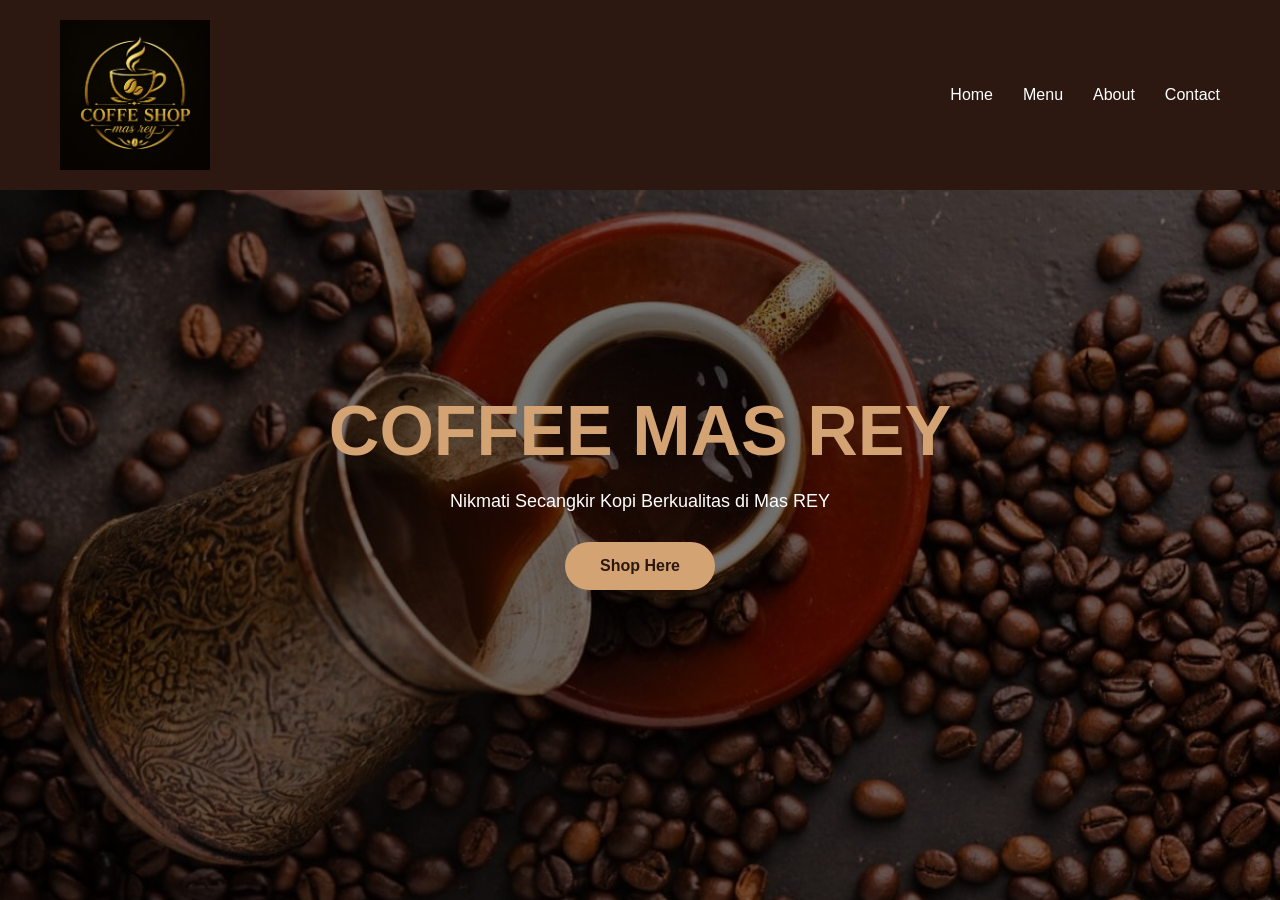
==== rey.html/index.html @ f0010bac "Initial commit" ====
<!DOCTYPE html>
<html lang="id">

<head>
  <meta charset="UTF-8">
  <meta name="viewport" content="width=device-width, initial-scale=1.0">
  <title>Coffee MAS REY</title>
  <link rel="stylesheet" href="style.css">
</head>

<body>

  <header>
    <div class="container">
      <div class="logo">
        <img src="logo.jpeg" alt="Coffee Mas Rey">
      </div>
      <nav>
        <ul>
          <li><a href="index.html">Home</a></li>
          <li><a href="menu.html">Menu</a></li>

          </a></li>
          <li><a href="about.html">About</a></li>
          <li><a href="contact.html">Contact</a></li>
        </ul>
      </nav>
    </div>
  </header>

  <section class="hero">
    <div class="container">
      <div class="hero-content">
        <h1>COFFEE MAS REY</h1>
        <p>Nikmati Secangkir Kopi Berkualitas di Mas REY</p>
        <a href="#" class="btn">Shop Here</a>
      </div>
    </div>
  </section>


</body>

</html>
---- rey.html/style.css ----
*{
    margin:0;
    padding:0;
    box-sizing:border-box;
}

body{
    font-family:Arial, Helvetica, sans-serif;
    background:#F5EDE4;
}

.container{
    max-width:1200px;
    margin:auto;
    padding:0 20px;
}

/* ===== HEADER ===== */
header{
    background:#2C1810;
    position:fixed;
    top:0;
    width:100%;
    z-index:1000;
    padding:20px 0;
}

header .container{
    display:flex;
    justify-content:space-between;
    align-items:center;
}

.logo img{
    width: 150px;;
    height:auto;
    display:block;
}


nav ul{
    display:flex;
    list-style:none;
    gap:30px;
}

nav ul li a{
    color:#fff;
    text-decoration:none;
    transition:.3s;
}

nav ul li a:hover{
    color:#D4A373;
}

.hero{
    min-height:100vh;
    display:flex;
    align-items:center;
    justify-content:center;
    text-align:center;
    padding-top:80px;

    background:
    linear-gradient(rgba(0,0,0,.55),rgba(0,0,0,.55)),
    url("fotokopi.jpeg");

    background-size:cover;
    background-position:center;
    background-repeat:no-repeat;
}

.hero-content h1{
    color:#D4A373;
    font-size:70px;
    margin-bottom:20px;
}

.hero-content p{
    color:#fff;
    font-size:18px;
    margin-bottom:30px;
}

/* ===== BUTTON ===== */
.btn{
    display:inline-block;
    background:#D4A373;
    color:#2C1810;
    text-decoration:none;
    padding:15px 35px;
    border-radius:30px;
    font-weight:bold;
    transition:.3s;
}

.btn:hover{
    background:#E8C49A;
    transform:scale(1.05);
}

/* ===== PRODUK ===== */
.products{
    padding:80px 0;
}

.section-title{
    text-align:center;
    font-size:40px;
    margin-bottom:40px;
    color:#2C1810;
}

.product-grid{
    display:grid;
    grid-template-columns:repeat(2,1fr);
    gap:30px;
}

.product-card{
    background:#fff;
    border-radius:15px;
    overflow:hidden;
    text-align:center;
    box-shadow:0 5px 20px rgba(0,0,0,.15);
    transition:.3s;
}

.product-card:hover{
    transform:translateY(-10px);
}

.product-image{
    height:250px;
    overflow:hidden;
}

.product-image img{
    width:100%;
    height:100%;
    object-fit:cover;
    transition:.3s;
}

.product-card:hover img{
    transform:scale(1.1);
}

.product-card h3{
    margin:20px 0 10px;
    color:#2C1810;
}

.product-desc{
    color:#666;
    padding:0 20px 20px;
}

/* ===== JAM BUKA ===== */
.jam-buka{
    background:#3E2723;
    padding:30px 0;
}

.jam-wrapper{
    display:flex;
    justify-content:center;
    align-items:center;
    gap:20px;
}

   .jam-icon{
    display: flex;
    align-items: center;
    gap: 15px;
    color: white;
    font-size: 20px;
}

.jam-text h3{
    color: #D4A373;
    margin: 0;
}

.jam-text p{
    margin: 0;
    color: white;
}

.jam-text{
    color:#fff;
}

.jam-text h3{
    color:#D4A373;
    margin-bottom:5px;
}

.jam-text p{
    line-height:1.6;
}

/* ===== FOOTER ===== */
footer{
    background:#2C1810;
    color:#fff;
    text-align:center;
    padding:25px;
}

/* ===== RESPONSIVE ===== */
@media(max-width:768px){

.hero-content h1{
    font-size:45px;
}

.product-grid{
    grid-template-columns:1fr;
}

header .container{
    flex-direction:column;
}

nav ul{
    margin-top:15px;
    gap:15px;
}

.jam-wrapper
    flex-direction:column;
    text-align:center;
}



    /* ===== ABOUT ===== */

.about{
    width: 80%;
    max-width: 900px;
    margin: 120px auto 50px;
    padding: 40px;
    border-radius: 15px;
}

.about h1{
    text-align: center;
    color: #2C1810;
    margin-bottom: 20px;
}

.about h2{
    color: #D4A373;
    margin-top: 30px;
}

.about img{
    width: 70%;
    max-width: 700px;
    display: block;
    margin: 20px auto;
    border-radius: 15px;
}

.about p{
    text-align: justify;
    line-height: 1.8;
    font-size: 17px;
    color: #555;
}
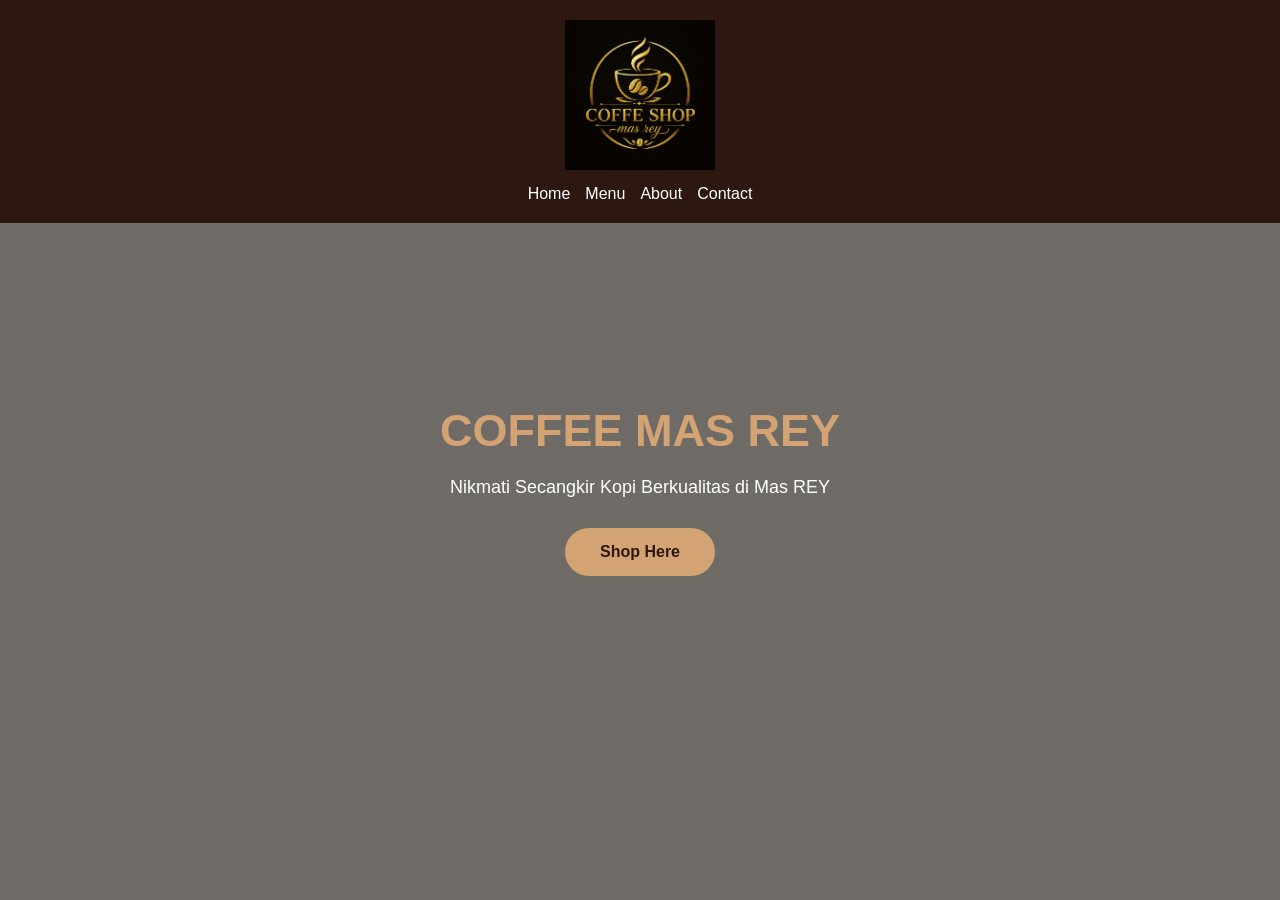
==== commit 3703eee7: "merapihkan folder supaya terstruktur" ====
--- a/rey.html/index.html
+++ b/rey.html/index.html
@@ -5,7 +5,7 @@
   <meta charset="UTF-8">
   <meta name="viewport" content="width=device-width, initial-scale=1.0">
   <title>Coffee MAS REY</title>
-  <link rel="stylesheet" href="style.css">
+  <link rel="stylesheet" href="css/style.css">
 </head>
 
 <body>
@@ -13,7 +13,7 @@
   <header>
     <div class="container">
       <div class="logo">
-        <img src="logo.jpeg" alt="Coffee Mas Rey">
+        <img src="img/logo.jpeg" alt="Coffee Mas Rey">
       </div>
       <nav>
         <ul>
--- a/rey.html/css/style.css
+++ b/rey.html/css/style.css
@@ -0,0 +1,399 @@
+
+*{
+    margin:0;
+    padding:0;
+    box-sizing:border-box;
+}
+
+body{
+    font-family:Arial, Helvetica, sans-serif;
+    background:#F5EDE4;
+}
+
+.container{
+    max-width:1200px;
+    margin:auto;
+    padding:0 20px;
+}
+
+/* ===== HEADER ===== */
+header{
+    background:#2C1810;
+    position:fixed;
+    top:0;
+    width:100%;
+    z-index:1000;
+    padding:20px 0;
+}
+
+header .container{
+    display:flex;
+    justify-content:space-between;
+    align-items:center;
+}
+
+.logo img{
+    width: 150px;;
+    height:auto;
+    display:block;
+}
+
+
+nav ul{
+    display:flex;
+    list-style:none;
+    gap:30px;
+}
+
+nav ul li a{
+    color:#fff;
+    text-decoration:none;
+    transition:.3s;
+}
+
+nav ul li a:hover{
+    color:#D4A373;
+}
+
+.hero{
+    min-height:100vh;
+    display:flex;
+    align-items:center;
+    justify-content:center;
+    text-align:center;
+    padding-top:80px;
+
+    background:
+    linear-gradient(rgba(0,0,0,.55),rgba(0,0,0,.55)),
+    url(/img/fotokopi.jpeg);
+
+    background-size:cover;
+    background-position:center;
+    background-repeat:no-repeat;
+}
+
+.hero-content h1{
+    color:#D4A373;
+    font-size:70px;
+    margin-bottom:20px;
+}
+
+.hero-content p{
+    color:#fff;
+    font-size:18px;
+    margin-bottom:30px;
+}
+
+/* ===== BUTTON ===== */
+.btn{
+    display:inline-block;
+    background:#D4A373;
+    color:#2C1810;
+    text-decoration:none;
+    padding:15px 35px;
+    border-radius:30px;
+    font-weight:bold;
+    transition:.3s;
+}
+
+.btn:hover{
+    background:#E8C49A;
+    transform:scale(1.05);
+}
+
+/* ===== PRODUK ===== */
+.products{
+    padding:80px 0;
+}
+
+.section-title{
+    text-align:center;
+    font-size:40px;
+    margin-bottom:40px;
+    color:#2C1810;
+}
+
+.product-grid{
+    display:grid;
+    grid-template-columns:repeat(2,1fr);
+    gap:30px;
+}
+
+.product-card{
+    background:#fff;
+    border-radius:15px;
+    overflow:hidden;
+    text-align:center;
+    box-shadow:0 5px 20px rgba(0,0,0,.15);
+    transition:.3s;
+}
+
+.product-card:hover{
+    transform:translateY(-10px);
+}
+
+.product-image{
+    height:250px;
+    overflow:hidden;
+}
+
+.product-image img{
+    width:100%;
+    height:100%;
+    object-fit:cover;
+    transition:.3s;
+}
+
+.product-card:hover img{
+    transform:scale(1.1);
+}
+
+.product-card h3{
+    margin:20px 0 10px;
+    color:#2C1810;
+}
+
+.product-desc{
+    color:#666;
+    padding:0 20px 20px;
+}
+
+/* ===== JAM BUKA ===== */
+.jam-buka{
+    background:#3E2723;
+    padding:30px 0;
+}
+
+.jam-wrapper{
+    display:flex;
+    justify-content:center;
+    align-items:center;
+    gap:20px;
+}
+
+   .jam-icon{
+    display: flex;
+    align-items: center;
+    gap: 15px;
+    color: white;
+    font-size: 20px;
+}
+
+.jam-text h3{
+    color: #D4A373;
+    margin: 0;
+}
+
+.jam-text p{
+    margin: 0;
+    color: white;
+}
+
+.jam-text{
+    color:#fff;
+}
+
+.jam-text h3{
+    color:#D4A373;
+    margin-bottom:5px;
+}
+
+.jam-text p{
+    line-height:1.6;
+}
+
+/* ===== FOOTER ===== */
+footer{
+    background:#2C1810;
+    color:#fff;
+    text-align:center;
+    padding:25px;
+}
+
+/* ===== RESPONSIVE ===== */
+@media(max-width:768px){
+}
+
+.hero-content h1{
+    font-size:45px;
+}
+
+.product-grid{
+    grid-template-columns:1fr;
+}
+
+header .container{
+    flex-direction:column;
+}
+
+nav ul{
+    margin-top:15px;
+    gap:15px;
+}
+
+.jam-wrapper
+    flex-direction:column;
+    text-align:center;
+}
+
+
+
+    /* ===== ABOUT ===== */
+
+.about{
+    width: 80%;
+    max-width: 900px;
+    margin: 120px auto 50px;
+    padding: 40px;
+    border-radius: 15px;
+}
+
+.about h1{
+    text-align: center;
+    color: #2C1810;
+    margin-bottom: 20px;
+}
+
+.about h2{
+    color: #D4A373;
+    margin-top: 30px;
+}
+
+.about img{
+    width: 70%;
+    max-width: 700px;
+    display: block;
+    margin: 20px auto;
+    border-radius: 15px;
+}
+
+.about p{
+    text-align: justify;
+    line-height: 1.8;
+    font-size: 17px;
+    color: #555;
+}
+.contact{
+    padding: 120px 20px;
+}
+
+.contact .container{
+    max-width: 700px;
+    margin: auto;
+    background: white;
+    padding: 30px;
+    border-radius: 10px;
+}
+
+.contact h1{
+    text-align: center;
+    margin-bottom: 20px;
+}
+
+.contact input,
+.contact textarea{
+    width: 100%;
+    padding: 12px;
+    margin: 10px 0;
+}
+
+.contact button{
+    background: #c89b3c;
+    color: white;
+    border: none;
+    padding: 12px 25px;
+    border-radius: 5px;
+    cursor: pointer;
+}
+
+/* ===== MENU ===== */
+
+.menu-section{
+    padding:80px 8%;
+    background:#f7f3ef;
+}
+
+.menu-title{
+    text-align:center;
+    font-size:40px;
+    color:#5b3a29;
+    margin-bottom:50px;
+}
+
+.menu-grid{
+    display:grid;
+    grid-template-columns:repeat(auto-fit,minmax(260px,1fr));
+    gap:30px;
+}
+
+.product-card{
+    background:#fff;
+    border-radius:18px;
+    overflow:hidden;
+    text-align:center;
+    box-shadow:0 8px 20px rgba(0,0,0,.15);
+    transition:.3s;
+}
+
+.menu{
+    padding:80px 10%;
+    background:#f8f5f2;
+    text-align:center;
+}
+
+.menu h2{
+    font-size:40px;
+    margin-bottom:50px;
+    color:#2c1810;
+}
+
+.menu-container{
+    display:flex;
+    justify-content:center;
+    gap:40px;
+    flex-wrap:wrap;
+}
+
+.card{
+    width:320px;
+    background:#fff;
+    border-radius:20px;
+    overflow:hidden;
+    box-shadow:0 8px 25px rgba(0,0,0,.12);
+    transition:.3s;
+}
+
+.card:hover{
+    transform:translateY(-8px);
+    box-shadow:0 15px 35px rgba(0,0,0,.18);
+}
+
+.card img{
+    width:100%;
+    height:auto;
+    object-fit:contain
+    display:block;
+}
+
+.card-body{
+    padding:20px;
+}
+
+.card-body h3{
+    font-size:26px;
+    color:#2c1810;
+    margin-bottom:10px;
+}
+
+.card-body p{
+    color:#666;
+    font-size:15px;
+    line-height:1.6;
+    margin-bottom:20px;
+}
+
+.card-body h4{
+    color:#8B5E3C;
+    font-size:24px;
+    font-weight:bold;
+}
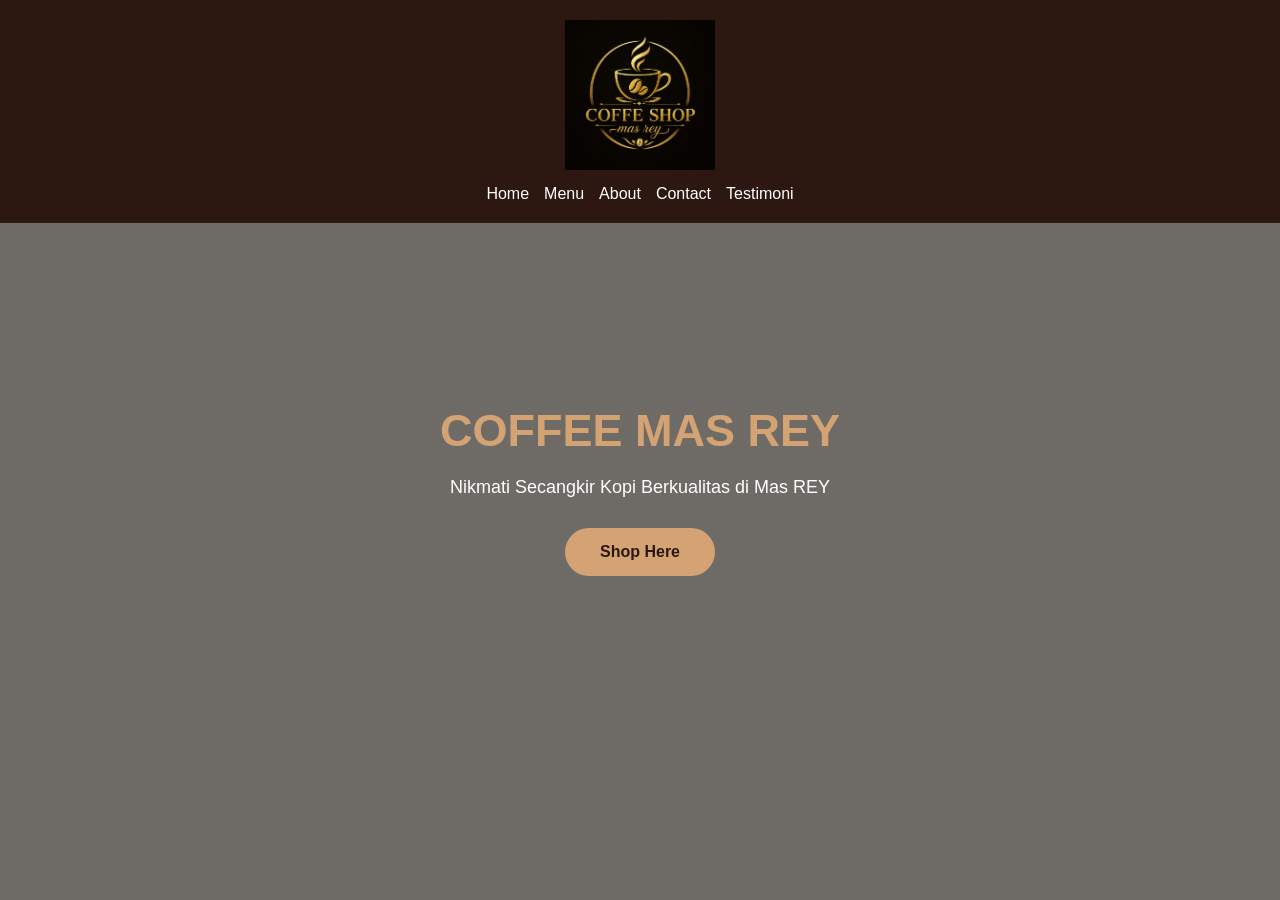
==== commit 78f727fe: "menambahkan testimoni pada halaman web" ====
--- a/rey.html/index.html
+++ b/rey.html/index.html
@@ -19,10 +19,10 @@
         <ul>
           <li><a href="index.html">Home</a></li>
           <li><a href="menu.html">Menu</a></li>
-
           </a></li>
           <li><a href="about.html">About</a></li>
           <li><a href="contact.html">Contact</a></li>
+          <li><a href="testimoni.html">Testimoni</a></li>
         </ul>
       </nav>
     </div>
--- a/rey.html/css/style.css
+++ b/rey.html/css/style.css
@@ -396,4 +396,5 @@
     color:#8B5E3C;
     font-size:24px;
     font-weight:bold;
-}+}
+
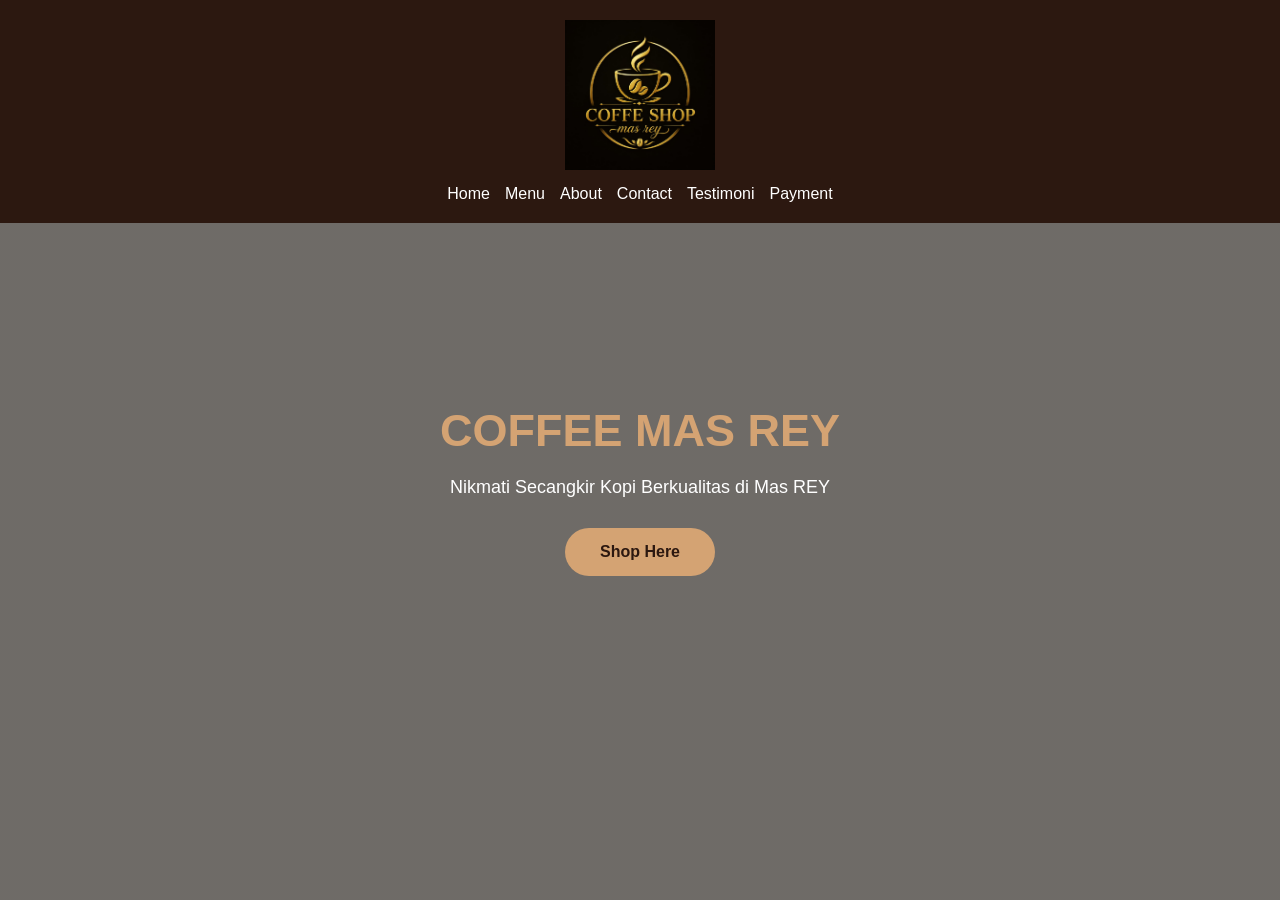
==== commit 780b2a54: "updatepayment Qris" ====
--- a/rey.html/index.html
+++ b/rey.html/index.html
@@ -9,34 +9,39 @@
 </head>
 
 <body>
+  <nav>
+    <h re </nav>
 
-  <header>
-    <div class="container">
-      <div class="logo">
-        <img src="img/logo.jpeg" alt="Coffee Mas Rey">
-      </div>
-      <nav>
-        <ul>
-          <li><a href="index.html">Home</a></li>
-          <li><a href="menu.html">Menu</a></li>
-          </a></li>
-          <li><a href="about.html">About</a></li>
-          <li><a href="contact.html">Contact</a></li>
-          <li><a href="testimoni.html">Testimoni</a></li>
-        </ul>
-      </nav>
-    </div>
-  </header>
+      <header>
+        <div class="container">
+          <div class="logo">
+            <img src="img/logo.jpeg" alt="Coffee Mas Rey">
+          </div>
+          <nav>
+            <ul>
+              <li><a href="index.html">Home</a></li>
+              <li><a href="menu.html">Menu</a></li>
+              </a></li>
+              <li><a href="about.html">About</a></li>
+              <li><a href="contact.html">Contact</a></li>
+              <li><a href="testimoni.html">Testimoni</a></li>
+              <li><a href="payment.html">Payment</a></li>
 
-  <section class="hero">
-    <div class="container">
-      <div class="hero-content">
-        <h1>COFFEE MAS REY</h1>
-        <p>Nikmati Secangkir Kopi Berkualitas di Mas REY</p>
-        <a href="#" class="btn">Shop Here</a>
-      </div>
-    </div>
-  </section>
+            </ul>
+            </ul>
+          </nav>
+        </div>
+      </header>
+
+      <section class="hero">
+        <div class="container">
+          <div class="hero-content">
+            <h1>COFFEE MAS REY</h1>
+            <p>Nikmati Secangkir Kopi Berkualitas di Mas REY</p>
+            <a href="#" class="btn">Shop Here</a>
+          </div>
+        </div>
+      </section>
 
 
 </body>
--- a/rey.html/css/style.css
+++ b/rey.html/css/style.css
@@ -397,4 +397,77 @@
     font-size:24px;
     font-weight:bold;
 }
-
+#testimoni{
+    background:#111;
+}
+
+#testimoni h2{
+    color:#fff;
+}
+
+#testimoni .card{
+    border:none;
+    border-radius:15px;
+    transition:0.3s;
+}
+
+#testimoni .card:hover{
+    transform:translateY(-5px);
+}
+
+#testimoni .card-text{
+    color:#555;
+}
+
+.payment {
+    padding: 120px 20px 50px;
+    text-align: center;
+    min-height: 100vh;
+    background-color: #1a0f0a;
+    color: white;
+}
+
+.payment h2 {
+    font-size: 35px;
+    margin-bottom: 10px;
+}
+
+.payment > p {
+    margin-bottom: 35px;
+    color: #ccc;
+}
+
+.payment-container {
+    max-width: 1000px;
+    margin: auto;
+    display: flex;
+    justify-content: center;
+    gap: 25px;
+    flex-wrap: wrap;
+}
+
+.payment-card {
+    width: 280px;
+    padding: 25px;
+    background-color: #a97763;
+    border-radius: 15px;
+    box-shadow: 0 5px 15px rgba(0,0,0,0.4);
+}
+
+.payment-card h3 {
+    font-size: 24px;
+    margin-bottom: 15px;
+}
+
+.payment-card p {
+    color: #ddd;
+    line-height: 1.6;
+}
+
+.payment-card img {
+    width: 150px;
+    height: 150px;
+    object-fit: contain;
+    margin: 15px auto;
+    display: block;
+}
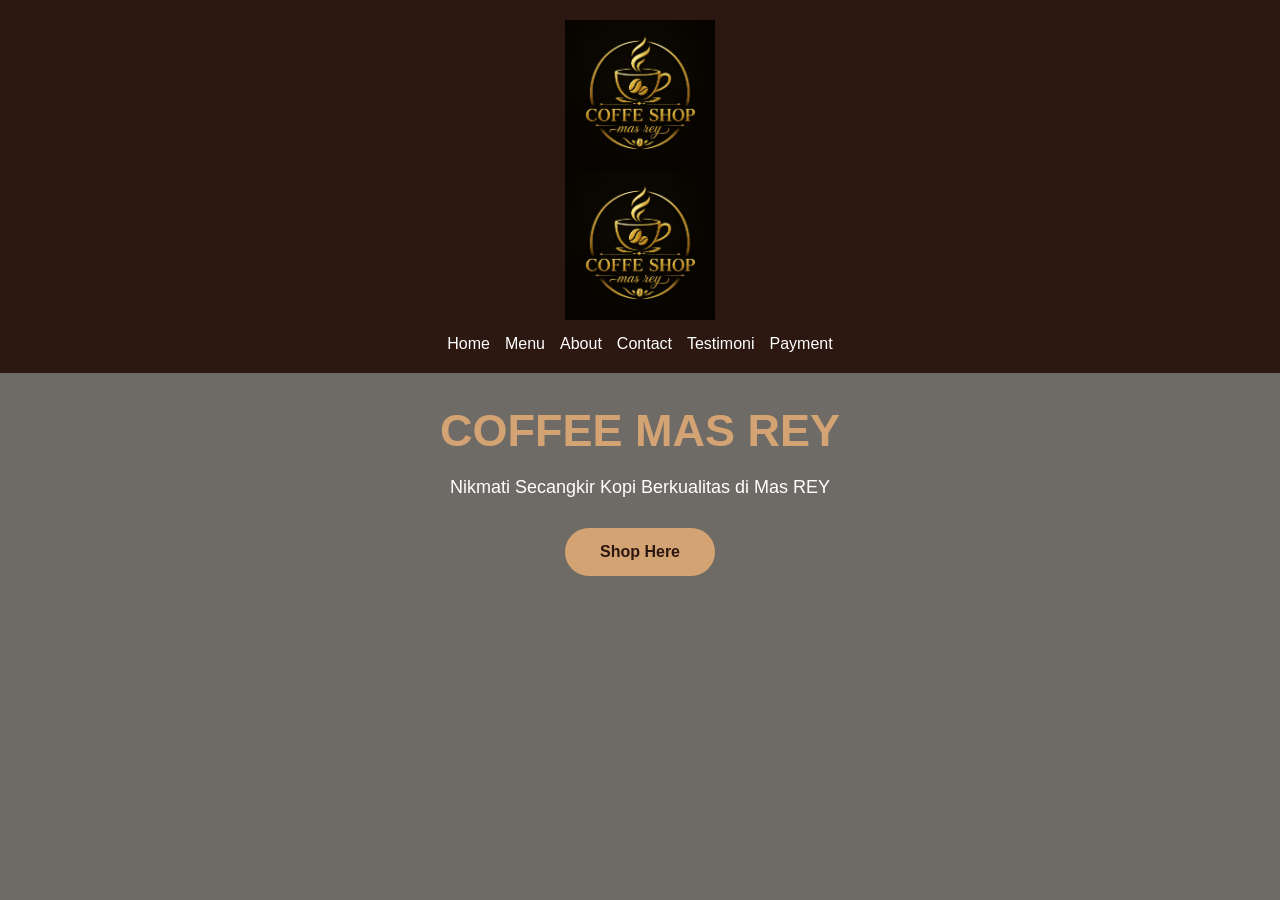
==== commit 4b0a4097: "feat: setup project folder and main html files" ====
--- a/rey.html/index.html
+++ b/rey.html/index.html
@@ -5,43 +5,45 @@
   <meta charset="UTF-8">
   <meta name="viewport" content="width=device-width, initial-scale=1.0">
   <title>Coffee MAS REY</title>
-  <link rel="stylesheet" href="css/style.css">
+  <link rel="stylesheet" href="assets/css/style.css">
 </head>
 
 <body>
-  <nav>
-    <h re </nav>
+  <header>
 
-      <header>
-        <div class="container">
-          <div class="logo">
-            <img src="img/logo.jpeg" alt="Coffee Mas Rey">
-          </div>
-          <nav>
-            <ul>
-              <li><a href="index.html">Home</a></li>
-              <li><a href="menu.html">Menu</a></li>
-              </a></li>
-              <li><a href="about.html">About</a></li>
-              <li><a href="contact.html">Contact</a></li>
-              <li><a href="testimoni.html">Testimoni</a></li>
-              <li><a href="payment.html">Payment</a></li>
+    <div class="container">
+      <div class="logo">
+        <img src="assets/img/logo.jpeg" alt="Coffee Mas Rey">
+      </div>
+      <div class="container">
+        <div class="logo">
+          <img src="assets/img/logo.jpeg" alt="Coffee Mas Rey">
+        </div>
+        <nav>
+          <ul>
+            <li><a href="index.html">Home</a></li>
+            <li><a href="menu.html">Menu</a></li>
+            </a></li>
+            <li><a href="about.html">About</a></li>
+            <li><a href="contact.html">Contact</a></li>
+            <li><a href="testimoni.html">Testimoni</a></li>
+            <li><a href="payment.html">Payment</a></li>
 
-            </ul>
-            </ul>
-          </nav>
-        </div>
-      </header>
+          </ul>
+          </ul>
+        </nav>
+      </div>
+  </header>
 
-      <section class="hero">
-        <div class="container">
-          <div class="hero-content">
-            <h1>COFFEE MAS REY</h1>
-            <p>Nikmati Secangkir Kopi Berkualitas di Mas REY</p>
-            <a href="#" class="btn">Shop Here</a>
-          </div>
-        </div>
-      </section>
+  <section class="hero">
+    <div class="container">
+      <div class="hero-content">
+        <h1>COFFEE MAS REY</h1>
+        <p>Nikmati Secangkir Kopi Berkualitas di Mas REY</p>
+        <a href="#" class="btn">Shop Here</a>
+      </div>
+    </div>
+  </section>
 
 
 </body>
--- a/rey.html/assets/css/style.css
+++ b/rey.html/assets/css/style.css
@@ -0,0 +1,473 @@
+
+*{
+    margin:0;
+    padding:0;
+    box-sizing:border-box;
+}
+
+body{
+    font-family:Arial, Helvetica, sans-serif;
+    background:#F5EDE4;
+}
+
+.container{
+    max-width:1200px;
+    margin:auto;
+    padding:0 20px;
+}
+
+/* ===== HEADER ===== */
+header{
+    background:#2C1810;
+    position:fixed;
+    top:0;
+    width:100%;
+    z-index:1000;
+    padding:20px 0;
+}
+
+header .container{
+    display:flex;
+    justify-content:space-between;
+    align-items:center;
+}
+
+.logo img{
+    width: 150px;;
+    height:auto;
+    display:block;
+}
+
+
+nav ul{
+    display:flex;
+    list-style:none;
+    gap:30px;
+}
+
+nav ul li a{
+    color:#fff;
+    text-decoration:none;
+    transition:.3s;
+}
+
+nav ul li a:hover{
+    color:#D4A373;
+}
+
+.hero{
+    min-height:100vh;
+    display:flex;
+    align-items:center;
+    justify-content:center;
+    text-align:center;
+    padding-top:80px;
+
+    background:
+    linear-gradient(rgba(0,0,0,.55),rgba(0,0,0,.55)),
+    url(/assets/img/fotokopi.jpeg);
+
+    background-size:cover;
+    background-position:center;
+    background-repeat:no-repeat;
+}
+
+.hero-content h1{
+    color:#D4A373;
+    font-size:70px;
+    margin-bottom:20px;
+}
+
+.hero-content p{
+    color:#fff;
+    font-size:18px;
+    margin-bottom:30px;
+}
+
+/* ===== BUTTON ===== */
+.btn{
+    display:inline-block;
+    background:#D4A373;
+    color:#2C1810;
+    text-decoration:none;
+    padding:15px 35px;
+    border-radius:30px;
+    font-weight:bold;
+    transition:.3s;
+}
+
+.btn:hover{
+    background:#E8C49A;
+    transform:scale(1.05);
+}
+
+/* ===== PRODUK ===== */
+.products{
+    padding:80px 0;
+}
+
+.section-title{
+    text-align:center;
+    font-size:40px;
+    margin-bottom:40px;
+    color:#2C1810;
+}
+
+.product-grid{
+    display:grid;
+    grid-template-columns:repeat(2,1fr);
+    gap:30px;
+}
+
+.product-card{
+    background:#fff;
+    border-radius:15px;
+    overflow:hidden;
+    text-align:center;
+    box-shadow:0 5px 20px rgba(0,0,0,.15);
+    transition:.3s;
+}
+
+.product-card:hover{
+    transform:translateY(-10px);
+}
+
+.product-image{
+    height:250px;
+    overflow:hidden;
+}
+
+.product-image img{
+    width:100%;
+    height:100%;
+    object-fit:cover;
+    transition:.3s;
+}
+
+.product-card:hover img{
+    transform:scale(1.1);
+}
+
+.product-card h3{
+    margin:20px 0 10px;
+    color:#2C1810;
+}
+
+.product-desc{
+    color:#666;
+    padding:0 20px 20px;
+}
+
+/* ===== JAM BUKA ===== */
+.jam-buka{
+    background:#3E2723;
+    padding:30px 0;
+}
+
+.jam-wrapper{
+    display:flex;
+    justify-content:center;
+    align-items:center;
+    gap:20px;
+}
+
+   .jam-icon{
+    display: flex;
+    align-items: center;
+    gap: 15px;
+    color: white;
+    font-size: 20px;
+}
+
+.jam-text h3{
+    color: #D4A373;
+    margin: 0;
+}
+
+.jam-text p{
+    margin: 0;
+    color: white;
+}
+
+.jam-text{
+    color:#fff;
+}
+
+.jam-text h3{
+    color:#D4A373;
+    margin-bottom:5px;
+}
+
+.jam-text p{
+    line-height:1.6;
+}
+
+/* ===== FOOTER ===== */
+footer{
+    background:#2C1810;
+    color:#fff;
+    text-align:center;
+    padding:25px;
+}
+
+/* ===== RESPONSIVE ===== */
+@media(max-width:768px){
+}
+
+.hero-content h1{
+    font-size:45px;
+}
+
+.product-grid{
+    grid-template-columns:1fr;
+}
+
+header .container{
+    flex-direction:column;
+}
+
+nav ul{
+    margin-top:15px;
+    gap:15px;
+}
+
+.jam-wrapper
+    flex-direction:column;
+    text-align:center;
+}
+
+
+
+    /* ===== ABOUT ===== */
+
+.about{
+    width: 80%;
+    max-width: 900px;
+    margin: 120px auto 50px;
+    padding: 40px;
+    border-radius: 15px;
+}
+
+.about h1{
+    text-align: center;
+    color: #2C1810;
+    margin-bottom: 20px;
+}
+
+.about h2{
+    color: #D4A373;
+    margin-top: 30px;
+}
+
+.about img{
+    width: 70%;
+    max-width: 700px;
+    display: block;
+    margin: 20px auto;
+    border-radius: 15px;
+}
+
+.about p{
+    text-align: justify;
+    line-height: 1.8;
+    font-size: 17px;
+    color: #555;
+}
+.contact{
+    padding: 120px 20px;
+}
+
+.contact .container{
+    max-width: 700px;
+    margin: auto;
+    background: white;
+    padding: 30px;
+    border-radius: 10px;
+}
+
+.contact h1{
+    text-align: center;
+    margin-bottom: 20px;
+}
+
+.contact input,
+.contact textarea{
+    width: 100%;
+    padding: 12px;
+    margin: 10px 0;
+}
+
+.contact button{
+    background: #c89b3c;
+    color: white;
+    border: none;
+    padding: 12px 25px;
+    border-radius: 5px;
+    cursor: pointer;
+}
+
+/* ===== MENU ===== */
+
+.menu-section{
+    padding:80px 8%;
+    background:#f7f3ef;
+}
+
+.menu-title{
+    text-align:center;
+    font-size:40px;
+    color:#5b3a29;
+    margin-bottom:50px;
+}
+
+.menu-grid{
+    display:grid;
+    grid-template-columns:repeat(auto-fit,minmax(260px,1fr));
+    gap:30px;
+}
+
+.product-card{
+    background:#fff;
+    border-radius:18px;
+    overflow:hidden;
+    text-align:center;
+    box-shadow:0 8px 20px rgba(0,0,0,.15);
+    transition:.3s;
+}
+
+.menu{
+    padding:80px 10%;
+    background:#f8f5f2;
+    text-align:center;
+}
+
+.menu h2{
+    font-size:40px;
+    margin-bottom:50px;
+    color:#2c1810;
+}
+
+.menu-container{
+    display:flex;
+    justify-content:center;
+    gap:40px;
+    flex-wrap:wrap;
+}
+
+.card{
+    width:320px;
+    background:#fff;
+    border-radius:20px;
+    overflow:hidden;
+    box-shadow:0 8px 25px rgba(0,0,0,.12);
+    transition:.3s;
+}
+
+.card:hover{
+    transform:translateY(-8px);
+    box-shadow:0 15px 35px rgba(0,0,0,.18);
+}
+
+.card img{
+    width:100%;
+    height:auto;
+    object-fit:contain
+    display:block;
+}
+
+.card-body{
+    padding:20px;
+}
+
+.card-body h3{
+    font-size:26px;
+    color:#2c1810;
+    margin-bottom:10px;
+}
+
+.card-body p{
+    color:#666;
+    font-size:15px;
+    line-height:1.6;
+    margin-bottom:20px;
+}
+
+.card-body h4{
+    color:#8B5E3C;
+    font-size:24px;
+    font-weight:bold;
+}
+#testimoni{
+    background:#111;
+}
+
+#testimoni h2{
+    color:#fff;
+}
+
+#testimoni .card{
+    border:none;
+    border-radius:15px;
+    transition:0.3s;
+}
+
+#testimoni .card:hover{
+    transform:translateY(-5px);
+}
+
+#testimoni .card-text{
+    color:#555;
+}
+
+.payment {
+    padding: 120px 20px 50px;
+    text-align: center;
+    min-height: 100vh;
+    background-color: #1a0f0a;
+    color: white;
+}
+
+.payment h2 {
+    font-size: 35px;
+    margin-bottom: 10px;
+}
+
+.payment > p {
+    margin-bottom: 35px;
+    color: #ccc;
+}
+
+.payment-container {
+    max-width: 1000px;
+    margin: auto;
+    display: flex;
+    justify-content: center;
+    gap: 25px;
+    flex-wrap: wrap;
+}
+
+.payment-card {
+    width: 280px;
+    padding: 25px;
+    background-color: #a97763;
+    border-radius: 15px;
+    box-shadow: 0 5px 15px rgba(0,0,0,0.4);
+}
+
+.payment-card h3 {
+    font-size: 24px;
+    margin-bottom: 15px;
+}
+
+.payment-card p {
+    color: #ddd;
+    line-height: 1.6;
+}
+
+.payment-card img {
+    width: 150px;
+    height: 150px;
+    object-fit: contain;
+    margin: 15px auto;
+    display: block;
+}
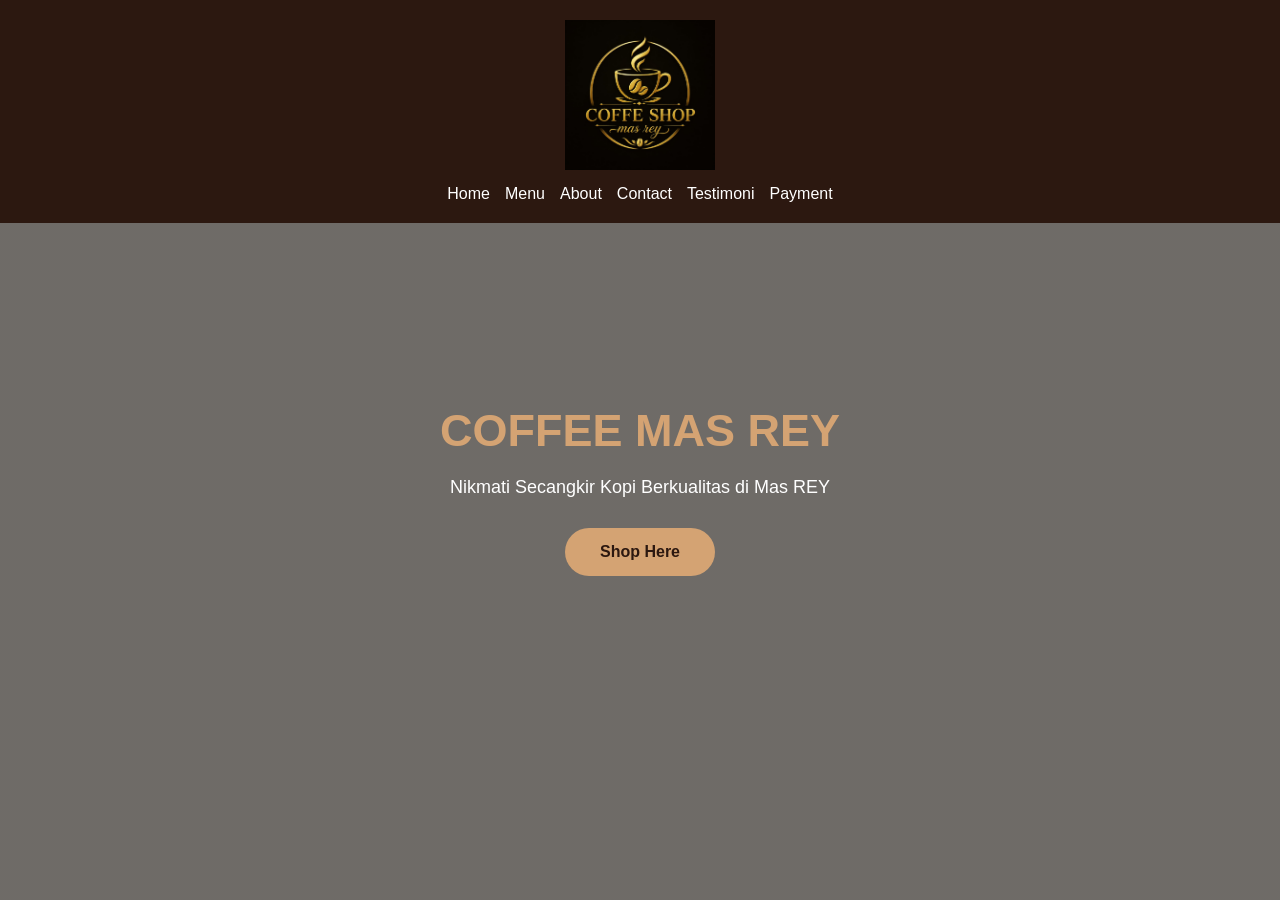
==== commit 9b8db47c: "Add quantity selector feature to product menu" ====
--- a/rey.html/index.html
+++ b/rey.html/index.html
@@ -15,24 +15,20 @@
       <div class="logo">
         <img src="assets/img/logo.jpeg" alt="Coffee Mas Rey">
       </div>
-      <div class="container">
-        <div class="logo">
-          <img src="assets/img/logo.jpeg" alt="Coffee Mas Rey">
-        </div>
-        <nav>
-          <ul>
-            <li><a href="index.html">Home</a></li>
-            <li><a href="menu.html">Menu</a></li>
-            </a></li>
-            <li><a href="about.html">About</a></li>
-            <li><a href="contact.html">Contact</a></li>
-            <li><a href="testimoni.html">Testimoni</a></li>
-            <li><a href="payment.html">Payment</a></li>
+      <nav>
+        <ul>
+          <li><a href="index.html">Home</a></li>
+          <li><a href="menu.html">Menu</a></li>
+          </a></li>
+          <li><a href="about.html">About</a></li>
+          <li><a href="contact.html">Contact</a></li>
+          <li><a href="testimoni.html">Testimoni</a></li>
+          <li><a href="payment.html">Payment</a></li>
 
-          </ul>
-          </ul>
-        </nav>
-      </div>
+        </ul>
+        </ul>
+      </nav>
+    </div>
   </header>
 
   <section class="hero">
--- a/rey.html/assets/css/style.css
+++ b/rey.html/assets/css/style.css
@@ -347,15 +347,21 @@
     color:#2c1810;
 }
 
-.menu-container{
-    display:flex;
-    justify-content:center;
-    gap:40px;
-    flex-wrap:wrap;
+.menu-container {
+    width: 100%;
+    max-width: 1100px;
+    margin: 0 auto;
+
+    display: grid;
+    grid-template-columns: repeat(3, 1fr);
+    gap: 30px;
+
+    align-items: start;
+}
 }
 
 .card{
-    width:320px;
+    width:100%;
     background:#fff;
     border-radius:20px;
     overflow:hidden;
@@ -370,13 +376,14 @@
 
 .card img{
     width:100%;
-    height:auto;
+    height: 220px;;
     object-fit:contain
     display:block;
 }
 
 .card-body{
-    padding:20px;
+    padding:12px;
+    text-align: center;
 }
 
 .card-body h3{
